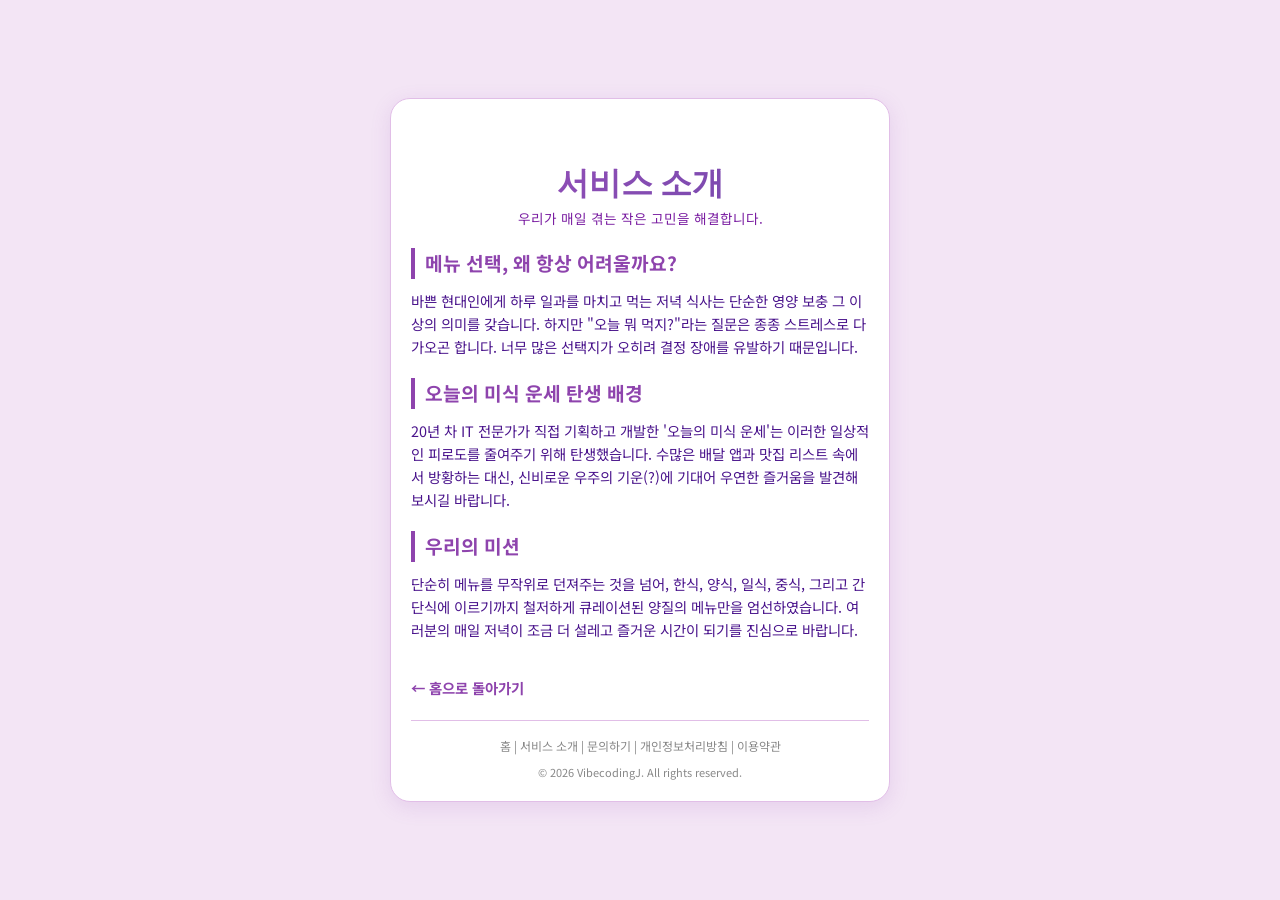
==== about.html @ f7338184 "feat: enhance SEO, content, and utility pages for AdSense approval" ====
<!DOCTYPE html>
<html lang="ko">
<head>
    <meta charset="UTF-8">
    <meta name="viewport" content="width=device-width, initial-scale=1.0">
    <title>서비스 소개 | 오늘의 미식 운세</title>
    <meta name="description" content="오늘의 미식 운세 서비스 소개 페이지입니다. 왜 이 서비스를 만들었는지 알아보세요.">
    <link rel="stylesheet" href="style.css">
    <link rel="preconnect" href="https://fonts.googleapis.com">
    <link rel="preconnect" href="https://fonts.gstatic.com" crossorigin>
    <link href="https://fonts.googleapis.com/css2?family=Noto+Sans+KR:wght@400;700&family=Playfair+Display:wght@700&display=swap" rel="stylesheet">
    <style>
        .privacy-content { text-align: left; line-height: 1.6; color: var(--text-primary); }
        .privacy-content h2 { font-size: 1.2rem; margin: 20px 0 10px; color: var(--primary-color); border-left: 4px solid var(--primary-color); padding-left: 10px; }
        .privacy-content p { margin-bottom: 15px; font-size: 0.9rem; }
        .back-link { display: inline-block; margin-top: 20px; color: var(--primary-color); text-decoration: none; font-weight: bold; font-size: 0.9rem; }
        .back-link:hover { text-decoration: underline; }
    </style>
</head>
<body>
    <div id="bg-elements"></div>
    <div class="container">
        <header>
            <h1>서비스 소개</h1>
            <p>우리가 매일 겪는 작은 고민을 해결합니다.</p>
        </header>
        <main class="privacy-content">
            <h2>메뉴 선택, 왜 항상 어려울까요?</h2>
            <p>바쁜 현대인에게 하루 일과를 마치고 먹는 저녁 식사는 단순한 영양 보충 그 이상의 의미를 갖습니다. 하지만 "오늘 뭐 먹지?"라는 질문은 종종 스트레스로 다가오곤 합니다. 너무 많은 선택지가 오히려 결정 장애를 유발하기 때문입니다.</p>

            <h2>오늘의 미식 운세 탄생 배경</h2>
            <p>20년 차 IT 전문가가 직접 기획하고 개발한 '오늘의 미식 운세'는 이러한 일상적인 피로도를 줄여주기 위해 탄생했습니다. 수많은 배달 앱과 맛집 리스트 속에서 방황하는 대신, 신비로운 우주의 기운(?)에 기대어 우연한 즐거움을 발견해 보시길 바랍니다.</p>

            <h2>우리의 미션</h2>
            <p>단순히 메뉴를 무작위로 던져주는 것을 넘어, 한식, 양식, 일식, 중식, 그리고 간단식에 이르기까지 철저하게 큐레이션된 양질의 메뉴만을 엄선하였습니다. 여러분의 매일 저녁이 조금 더 설레고 즐거운 시간이 되기를 진심으로 바랍니다.</p>
            
            <a href="index.html" class="back-link">← 홈으로 돌아가기</a>
        </main>
        <footer class="site-footer">
            <nav class="footer-nav">
                <a href="index.html">홈</a> | 
                <a href="about.html">서비스 소개</a> | 
                <a href="contact.html">문의하기</a> | 
                <a href="privacy.html" target="_blank" rel="noopener noreferrer">개인정보처리방침</a> | 
                <a href="terms.html" target="_blank" rel="noopener noreferrer">이용약관</a>
            </nav>
            <p style="margin-top: 10px;">© 2026 VibecodingJ. All rights reserved.</p>
        </footer>
    </div>
</body>
</html>
---- style.css ----
:root {
    --primary-color: #8e44ad;
    --secondary-color: #9b59b6;
    --mystic-gradient: linear-gradient(135deg, #9d50bb 0%, #6e48aa 100%);
    --dark-color: #2c003e;
    --light-color: #f3e5f5;
    --white: #ffffff;
    --card-bg: #ffffff;
    --text-primary: #4a148c;
    --text-secondary: #7b1fa2;
    --border-color: #e1bee7;
    --shadow: 0 5px 20px rgba(157, 80, 187, 0.15);
    --transition: all 0.3s ease;
}

[data-theme="dark"] {
    --light-color: #12001a;
    --white: #1e002e;
    --card-bg: #1e002e;
    --text-primary: #e1bee7;
    --text-secondary: #ce93d8;
    --border-color: #4a148c;
    --dark-color: #f3e5f5;
}

* {
    margin: 0;
    padding: 0;
    box-sizing: border-box;
}

body {
    font-family: 'Noto Sans KR', sans-serif;
    background: var(--light-color);
    background-attachment: fixed;
    color: var(--text-primary);
    line-height: 1.4;
    display: flex;
    justify-content: center;
    align-items: center;
    min-height: 100vh;
    padding: 30px 15px; /* 상하 여백 확대 (기존 10px) */
    transition: background 0.5s ease;
    overflow-x: hidden;
}

#bg-elements {
    position: fixed;
    top: 0;
    left: 0;
    width: 100%;
    height: 100%;
    z-index: -1;
    pointer-events: none;
}

.floating-icon {
    position: absolute;
    font-size: 1.5rem;
    opacity: 0.1;
    animation: float 20s linear infinite;
}

@keyframes float {
    0% { transform: translateY(110vh) rotate(0deg); }
    100% { transform: translateY(-10vh) rotate(360deg); }
}

.container {
    position: relative;
    width: 100%;
    max-width: 500px; /* 너비 축소 */
    background-color: var(--white);
    padding: 40px 20px 20px 20px; /* 상단 여백 확대하여 버튼 공간 확보 */
    border-radius: 20px;
    box-shadow: var(--shadow);
    text-align: center;
    border: 1px solid var(--border-color);
    z-index: 1;
}

.top-controls {
    position: absolute;
    top: 15px;
    right: 15px;
    display: flex;
    gap: 8px;
    z-index: 10;
}

.control-btn {
    background: rgba(157, 80, 187, 0.05);
    border: none;
    font-size: 0.9rem;
    cursor: pointer;
    padding: 5px 10px;
    border-radius: 20px;
    line-height: 1;
    color: var(--text-primary);
    border: 1px solid var(--border-color);
}

header {
    margin-bottom: 20px; /* 헤더 간격 축소 */
    padding-top: 20px; /* 버튼 공간 확보 */
}

header h1 {
    font-family: 'Playfair Display', serif;
    font-size: clamp(1.5rem, 6vw, 2rem); /* 폰트 크기 축소 */
    background: var(--mystic-gradient);
    -webkit-background-clip: text;
    -webkit-text-fill-color: transparent;
    margin-bottom: 5px;
    padding: 0 10px; /* 좌우 여백 추가 */
}

header p {
    color: var(--text-secondary);
    font-size: 0.85rem;
}

.card {
    background: var(--card-bg);
    border: 1px solid var(--border-color); /* 테두리 굵기 축소 */
    border-radius: 15px;
    padding: 15px; /* 카드 내부 여백 대폭 축소 */
    margin-bottom: 15px;
    animation: sparkleUp 0.5s ease-out;
    scroll-margin-top: 80px; /* 스크롤 시 상단 여백 확보 */
}

.card.hidden { display: none; }

.fortune-decoration {
    font-size: 0.7rem;
    margin-bottom: 5px;
}

.menu-emoji {
    font-size: 3rem; /* 이모지 크기 복구 */
    margin-bottom: 10px;
}

.card h2 {
    font-size: 1.5rem; /* 제목 크기 축소 */
    margin-bottom: 5px;
}

.category-badge {
    display: inline-block;
    padding: 3px 12px;
    background: var(--mystic-gradient);
    color: white;
    border-radius: 50px;
    font-size: 0.75rem;
    margin-bottom: 10px;
}

.card p {
    font-size: 0.9rem;
}

.lucky-number-section {
    margin-top: 10px;
    padding-top: 10px;
    border-top: 1px dashed var(--border-color);
    font-size: 0.85rem;
}

#lucky-digits {
    display: flex;
    justify-content: center;
    gap: 8px;
    margin-top: 5px;
}

.digit {
    font-size: 1.5rem; /* 숫자 크기 축소 */
    font-weight: 800;
    color: var(--primary-color);
    background: rgba(157, 80, 187, 0.1);
    width: 35px; /* 숫자 박스 크기 축소 */
    height: 35px;
    line-height: 35px;
    border-radius: 8px;
}

.action-section {
    display: flex;
    flex-direction: column;
    align-items: center;
    gap: 8px;
    margin-bottom: 15px;
}

.primary-btn {
    padding: 12px 30px;
    font-size: clamp(1.05rem, 4vw, 1.2rem); 
    font-weight: 800;
    color: white;
    background-color: var(--primary-color);
    border: none;
    border-radius: 50px;
    cursor: pointer;
    box-shadow: 0 5px 15px rgba(142, 68, 173, 0.3);
    transition: var(--transition);
}

.primary-btn:hover {
    background-color: var(--secondary-color);
    transform: translateY(-1px);
}

.secondary-btn {
    padding: 8px 20px;
    font-size: 0.85rem;
    color: var(--primary-color);
    background: transparent;
    border: 1px solid var(--primary-color);
    border-radius: 50px;
}

.filters {
    display: flex;
    justify-content: center;
    gap: 5px;
    flex-wrap: wrap;
    padding-top: 5px;
}

.filter-btn {
    padding: 5px 12px;
    border: 1px solid var(--border-color);
    border-radius: 20px;
    background: transparent;
    color: var(--text-secondary);
    font-size: 0.75rem; /* 필터 버튼 축소 */
}

.filter-btn.active {
    background: var(--dark-color);
    color: var(--white);
    border-color: var(--dark-color);
}

.service-info {
    margin-top: 30px;
    padding: 15px;
    border-top: 1px dashed var(--border-color);
    text-align: left;
}

.service-info .intro {
    font-size: 0.85rem;
    color: var(--text-primary);
    margin-bottom: 10px;
}

.service-info .disclaimer {
    font-size: 0.75rem;
    color: var(--text-secondary);
    font-style: italic;
}

.site-footer {
    margin-top: 20px;
    padding-top: 15px;
    border-top: 1px solid var(--border-color);
    text-align: center;
}

.footer-nav {
    font-size: 12px;
    color: #888;
    line-height: 1.6;
    word-break: keep-all;
}

.site-footer p {
    font-size: 11px;
    color: #888;
}

.site-footer a {
    color: #888;
    text-decoration: none;
}

.site-footer a:hover {
    text-decoration: underline;
}

@keyframes sparkleUp {
    0% { opacity: 0; transform: translateY(10px); }
    100% { opacity: 1; transform: translateY(0); }
}

@media (max-height: 600px) {
    body { align-items: flex-start; padding-top: 30px; }
    .container { margin-bottom: 30px; }
}

@media (max-width: 480px) {
    .container { padding: 50px 15px 15px 15px; } /* 상단 패딩 대폭 확대 */
    header { padding-top: 10px; }
    header h1 { font-size: 1.5rem; }
}
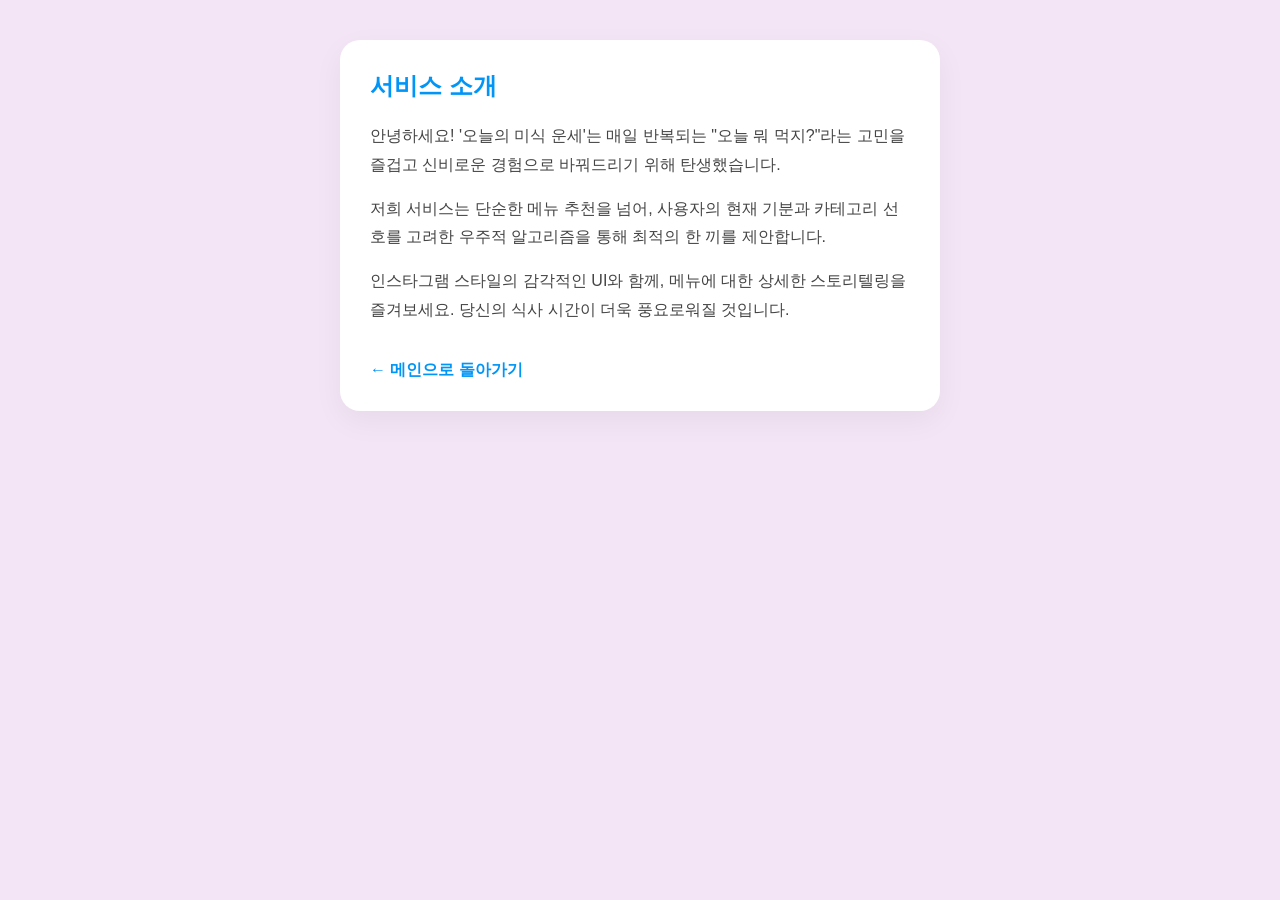
==== commit f39b0075: "feat: enhance content for AdSense, implement policy pages, and fix image update logic" ====
--- a/about.html
+++ b/about.html
@@ -3,49 +3,23 @@
 <head>
     <meta charset="UTF-8">
     <meta name="viewport" content="width=device-width, initial-scale=1.0">
-    <title>서비스 소개 | 오늘의 미식 운세</title>
-    <meta name="description" content="오늘의 미식 운세 서비스 소개 페이지입니다. 왜 이 서비스를 만들었는지 알아보세요.">
+    <title>서비스 소개 - 오늘의 미식 운세</title>
     <link rel="stylesheet" href="style.css">
-    <link rel="preconnect" href="https://fonts.googleapis.com">
-    <link rel="preconnect" href="https://fonts.gstatic.com" crossorigin>
-    <link href="https://fonts.googleapis.com/css2?family=Noto+Sans+KR:wght@400;700&family=Playfair+Display:wght@700&display=swap" rel="stylesheet">
     <style>
-        .privacy-content { text-align: left; line-height: 1.6; color: var(--text-primary); }
-        .privacy-content h2 { font-size: 1.2rem; margin: 20px 0 10px; color: var(--primary-color); border-left: 4px solid var(--primary-color); padding-left: 10px; }
-        .privacy-content p { margin-bottom: 15px; font-size: 0.9rem; }
-        .back-link { display: inline-block; margin-top: 20px; color: var(--primary-color); text-decoration: none; font-weight: bold; font-size: 0.9rem; }
-        .back-link:hover { text-decoration: underline; }
+        body { overflow-y: auto; align-items: flex-start; padding: 40px 20px; }
+        .content-page { background: white; padding: 30px; border-radius: 20px; max-width: 600px; width: 100%; box-shadow: 0 10px 30px rgba(0,0,0,0.05); }
+        h1 { color: var(--primary-color); margin-bottom: 20px; font-size: 24px; }
+        p { line-height: 1.8; margin-bottom: 15px; color: #444; }
+        .back-btn { display: inline-block; margin-top: 20px; color: var(--primary-color); text-decoration: none; font-weight: 600; }
     </style>
 </head>
 <body>
-    <div id="bg-elements"></div>
-    <div class="container">
-        <header>
-            <h1>서비스 소개</h1>
-            <p>우리가 매일 겪는 작은 고민을 해결합니다.</p>
-        </header>
-        <main class="privacy-content">
-            <h2>메뉴 선택, 왜 항상 어려울까요?</h2>
-            <p>바쁜 현대인에게 하루 일과를 마치고 먹는 저녁 식사는 단순한 영양 보충 그 이상의 의미를 갖습니다. 하지만 "오늘 뭐 먹지?"라는 질문은 종종 스트레스로 다가오곤 합니다. 너무 많은 선택지가 오히려 결정 장애를 유발하기 때문입니다.</p>
-
-            <h2>오늘의 미식 운세 탄생 배경</h2>
-            <p>20년 차 IT 전문가가 직접 기획하고 개발한 '오늘의 미식 운세'는 이러한 일상적인 피로도를 줄여주기 위해 탄생했습니다. 수많은 배달 앱과 맛집 리스트 속에서 방황하는 대신, 신비로운 우주의 기운(?)에 기대어 우연한 즐거움을 발견해 보시길 바랍니다.</p>
-
-            <h2>우리의 미션</h2>
-            <p>단순히 메뉴를 무작위로 던져주는 것을 넘어, 한식, 양식, 일식, 중식, 그리고 간단식에 이르기까지 철저하게 큐레이션된 양질의 메뉴만을 엄선하였습니다. 여러분의 매일 저녁이 조금 더 설레고 즐거운 시간이 되기를 진심으로 바랍니다.</p>
-            
-            <a href="index.html" class="back-link">← 홈으로 돌아가기</a>
-        </main>
-        <footer class="site-footer">
-            <nav class="footer-nav">
-                <a href="index.html">홈</a> | 
-                <a href="about.html">서비스 소개</a> | 
-                <a href="contact.html">문의하기</a> | 
-                <a href="privacy.html" target="_blank" rel="noopener noreferrer">개인정보처리방침</a> | 
-                <a href="terms.html" target="_blank" rel="noopener noreferrer">이용약관</a>
-            </nav>
-            <p style="margin-top: 10px;">© 2026 VibecodingJ. All rights reserved.</p>
-        </footer>
+    <div class="content-page">
+        <h1>서비스 소개</h1>
+        <p>안녕하세요! '오늘의 미식 운세'는 매일 반복되는 "오늘 뭐 먹지?"라는 고민을 즐겁고 신비로운 경험으로 바꿔드리기 위해 탄생했습니다.</p>
+        <p>저희 서비스는 단순한 메뉴 추천을 넘어, 사용자의 현재 기분과 카테고리 선호를 고려한 우주적 알고리즘을 통해 최적의 한 끼를 제안합니다.</p>
+        <p>인스타그램 스타일의 감각적인 UI와 함께, 메뉴에 대한 상세한 스토리텔링을 즐겨보세요. 당신의 식사 시간이 더욱 풍요로워질 것입니다.</p>
+        <a href="index.html" class="back-btn">← 메인으로 돌아가기</a>
     </div>
 </body>
 </html>
--- a/style.css
+++ b/style.css
@@ -1,308 +1,286 @@
 :root {
-    --primary-color: #8e44ad;
-    --secondary-color: #9b59b6;
-    --mystic-gradient: linear-gradient(135deg, #9d50bb 0%, #6e48aa 100%);
-    --dark-color: #2c003e;
-    --light-color: #f3e5f5;
-    --white: #ffffff;
+    --insta-bg: #f3e5f5;
     --card-bg: #ffffff;
-    --text-primary: #4a148c;
-    --text-secondary: #7b1fa2;
-    --border-color: #e1bee7;
-    --shadow: 0 5px 20px rgba(157, 80, 187, 0.15);
-    --transition: all 0.3s ease;
+    --text-bold: #262626;
+    --text-light: #8e8e8e;
+    --border-color: #dbdbdb;
+    --primary-color: #0095f6;
+    --accent-color: #ed4956;
+    --soft-shadow: 0 10px 40px rgba(0, 0, 0, 0.1);
+    --skeleton-bg: #efefef;
 }
 
 [data-theme="dark"] {
-    --light-color: #12001a;
-    --white: #1e002e;
-    --card-bg: #1e002e;
-    --text-primary: #e1bee7;
-    --text-secondary: #ce93d8;
-    --border-color: #4a148c;
-    --dark-color: #f3e5f5;
+    --insta-bg: #121212;
+    --card-bg: #1e1e1e;
+    --text-bold: #f5f5f5;
+    --text-light: #a8a8a8;
+    --border-color: #363636;
+    --skeleton-bg: #2a2a2a;
 }
 
 * {
     margin: 0;
     padding: 0;
     box-sizing: border-box;
+    -webkit-tap-highlight-color: transparent;
 }
 
 body {
-    font-family: 'Noto Sans KR', sans-serif;
-    background: var(--light-color);
-    background-attachment: fixed;
-    color: var(--text-primary);
-    line-height: 1.4;
-    display: flex;
+    font-family: -apple-system, BlinkMacSystemFont, "Segoe UI", Roboto, Helvetica, Arial, sans-serif;
+    background-color: var(--insta-bg);
+    color: var(--text-bold);
+    height: 100vh;
+    width: 100vw;
+    display: flex;
+    align-items: center; /* 수직 중앙 */
+    justify-content: center; /* 수평 중앙 */
+    overflow: hidden;
+}
+
+.app-container {
+    width: 100%;
+    max-width: 400px;
+    height: auto;
+    max-height: 96vh;
+    background-color: var(--card-bg);
+    display: flex;
+    flex-direction: column;
+    box-shadow: var(--soft-shadow);
+    border-radius: 24px;
+    overflow: hidden;
+    position: relative;
+    transition: transform 0.3s ease;
+}
+
+/* 모바일 보정 */
+@media (max-width: 480px) {
+    body { padding: 10px; }
+    .app-container { border-radius: 20px; }
+}
+
+/* 헤더 */
+.app-header {
+    height: 48px;
+    padding: 0 16px;
+    display: flex;
+    justify-content: space-between;
+    align-items: center;
+    border-bottom: 1px solid var(--border-color);
+}
+
+.logo {
+    font-family: 'Playfair Display', serif;
+    font-size: 19px;
+    font-weight: 600;
+}
+
+.header-actions { display: flex; gap: 4px; }
+
+.icon-btn {
+    background: none;
+    border: none;
+    font-size: 18px;
+    cursor: pointer;
+    padding: 4px;
+    opacity: 0.7;
+}
+
+/* 스토리 영역 */
+.stories-container {
+    padding: 10px 0;
+    border-bottom: 1px solid var(--border-color);
+    overflow-x: auto;
+    white-space: nowrap;
+}
+.stories-container::-webkit-scrollbar { display: none; }
+
+.filters { display: inline-flex; padding: 0 12px; gap: 12px; }
+
+.filter-btn {
+    background: none;
+    border: none;
+    display: flex;
+    flex-direction: column;
+    align-items: center;
+    gap: 4px;
+    cursor: pointer;
+}
+
+.story-circle {
+    width: 52px;
+    height: 52px;
+    border-radius: 50%;
+    border: 1.5px solid #dbdbdb;
+    display: flex;
+    align-items: center;
     justify-content: center;
-    align-items: center;
-    min-height: 100vh;
-    padding: 30px 15px; /* 상하 여백 확대 (기존 10px) */
-    transition: background 0.5s ease;
-    overflow-x: hidden;
-}
-
-#bg-elements {
+    font-size: 22px;
+    background: var(--insta-bg);
+}
+
+.filter-btn.active .story-circle { border-color: #c13584; padding: 2px; }
+.filter-btn span { font-size: 10px; color: var(--text-light); }
+
+/* 메인 피드 */
+.app-main {
+    flex: 1;
+    overflow-y: auto;
+    display: flex;
+    flex-direction: column;
+}
+
+.insta-card {
+    border-bottom: 1px solid var(--border-color);
+    background: var(--card-bg);
+    animation: fadeIn 0.5s ease;
+}
+
+.insta-card.hidden { display: none; }
+
+.card-header { padding: 8px 12px; display: flex; align-items: center; gap: 8px; }
+.profile-pic {
+    width: 30px;
+    height: 30px;
+    border-radius: 50%;
+    background: linear-gradient(45deg, #f09433, #e6683c, #dc2743, #cc2366, #bc1888);
+    color: white;
+    display: flex;
+    align-items: center;
+    justify-content: center;
+    font-size: 13px;
+}
+.username { font-size: 13px; font-weight: 600; }
+
+.card-image-container {
+    width: 100%;
+    aspect-ratio: 1 / 1;
+    max-height: 32vh;
+    background-color: var(--skeleton-bg);
+    position: relative;
+    overflow: hidden;
+}
+
+/* 스켈레톤 애니메이션 */
+.card-image-container::after {
+    content: "";
+    position: absolute;
+    top: 0; left: 0; width: 100%; height: 100%;
+    background: linear-gradient(90deg, transparent, rgba(255,255,255,0.2), transparent);
+    animation: loading 1.5s infinite;
+}
+
+.menu-image {
+    width: 100%;
+    height: 100%;
+    object-fit: cover;
+    opacity: 0;
+    transition: opacity 0.6s ease;
+    position: relative;
+    z-index: 1;
+}
+.menu-image.loaded { opacity: 1; }
+
+.card-actions { padding: 8px 12px; display: flex; justify-content: space-between; align-items: center; }
+.left-actions { display: flex; gap: 14px; }
+.action-icon { background: none; border: none; font-size: 22px; cursor: pointer; }
+.card-badge { font-size: 10px; font-weight: 700; color: var(--primary-color); }
+
+.card-body { padding: 0 12px 12px; font-size: 14px; }
+.bold { font-weight: 600; margin-right: 4px; }
+
+.description-box {
+    font-size: 12.5px;
+    color: var(--text-light);
+    margin-top: 6px;
+    line-height: 1.5;
+    text-align: left;
+    border-left: 2px solid var(--border-color);
+    padding-left: 10px;
+}
+
+.lucky-number { margin-top: 10px; font-size: 12px; color: var(--text-light); display: flex; align-items: center; gap: 8px; }
+.digits-row { display: flex; gap: 6px; }
+.digit {
+    background: var(--insta-bg);
+    padding: 2px 8px;
+    border-radius: 6px;
+    font-weight: 800; /* 더 굵게 가독성 강화 */
+    color: var(--text-bold);
+}
+
+/* 액션 */
+.action-area { padding: 16px; flex-shrink: 0; }
+.main-cta {
+    width: 100%;
+    padding: 14px;
+    background-color: var(--primary-color);
+    color: white;
+    border: none;
+    border-radius: 10px;
+    font-weight: 600;
+    font-size: 15px;
+    cursor: pointer;
+    transition: transform 0.1s ease, background 0.2s;
+}
+.main-cta:active { transform: scale(0.98); background-color: #0074cc; }
+
+.service-info { padding: 0 16px 8px; text-align: center; }
+.intro { font-size: 11px; color: var(--text-light); }
+
+/* 푸터 */
+.app-footer { padding: 12px 0; text-align: center; border-top: 1px solid var(--border-color); }
+.footer-links { display: flex; justify-content: center; gap: 16px; margin-bottom: 4px; }
+.footer-links a { text-decoration: none; color: var(--text-light); font-size: 11px; font-weight: 500; }
+.copyright { font-size: 10px; color: var(--text-light); }
+
+/* 모달 */
+.modal {
     position: fixed;
-    top: 0;
-    left: 0;
-    width: 100%;
-    height: 100%;
-    z-index: -1;
-    pointer-events: none;
-}
-
-.floating-icon {
-    position: absolute;
-    font-size: 1.5rem;
-    opacity: 0.1;
-    animation: float 20s linear infinite;
-}
-
-@keyframes float {
-    0% { transform: translateY(110vh) rotate(0deg); }
-    100% { transform: translateY(-10vh) rotate(360deg); }
-}
-
-.container {
-    position: relative;
-    width: 100%;
-    max-width: 500px; /* 너비 축소 */
-    background-color: var(--white);
-    padding: 40px 20px 20px 20px; /* 상단 여백 확대하여 버튼 공간 확보 */
-    border-radius: 20px;
-    box-shadow: var(--shadow);
+    top: 0; left: 0; width: 100%; height: 100%;
+    background: rgba(0,0,0,0.5);
+    display: flex;
+    align-items: center;
+    justify-content: center;
+    z-index: 1000;
+    padding: 20px;
+}
+.modal.hidden { display: none; }
+.modal-content {
+    background: var(--card-bg);
+    padding: 24px;
+    border-radius: 16px;
+    width: 100%;
+    max-width: 320px;
     text-align: center;
-    border: 1px solid var(--border-color);
-    z-index: 1;
-}
-
-.top-controls {
-    position: absolute;
-    top: 15px;
-    right: 15px;
-    display: flex;
-    gap: 8px;
-    z-index: 10;
-}
-
-.control-btn {
-    background: rgba(157, 80, 187, 0.05);
-    border: none;
-    font-size: 0.9rem;
-    cursor: pointer;
-    padding: 5px 10px;
-    border-radius: 20px;
-    line-height: 1;
-    color: var(--text-primary);
-    border: 1px solid var(--border-color);
-}
-
-header {
-    margin-bottom: 20px; /* 헤더 간격 축소 */
-    padding-top: 20px; /* 버튼 공간 확보 */
-}
-
-header h1 {
-    font-family: 'Playfair Display', serif;
-    font-size: clamp(1.5rem, 6vw, 2rem); /* 폰트 크기 축소 */
-    background: var(--mystic-gradient);
-    -webkit-background-clip: text;
-    -webkit-text-fill-color: transparent;
-    margin-bottom: 5px;
-    padding: 0 10px; /* 좌우 여백 추가 */
-}
-
-header p {
-    color: var(--text-secondary);
-    font-size: 0.85rem;
-}
-
-.card {
-    background: var(--card-bg);
-    border: 1px solid var(--border-color); /* 테두리 굵기 축소 */
-    border-radius: 15px;
-    padding: 15px; /* 카드 내부 여백 대폭 축소 */
-    margin-bottom: 15px;
-    animation: sparkleUp 0.5s ease-out;
-    scroll-margin-top: 80px; /* 스크롤 시 상단 여백 확보 */
-}
-
-.card.hidden { display: none; }
-
-.fortune-decoration {
-    font-size: 0.7rem;
-    margin-bottom: 5px;
-}
-
-.menu-emoji {
-    font-size: 3rem; /* 이모지 크기 복구 */
-    margin-bottom: 10px;
-}
-
-.card h2 {
-    font-size: 1.5rem; /* 제목 크기 축소 */
-    margin-bottom: 5px;
-}
-
-.category-badge {
-    display: inline-block;
-    padding: 3px 12px;
-    background: var(--mystic-gradient);
+    box-shadow: 0 10px 25px rgba(0,0,0,0.2);
+}
+.modal-content h2 { font-size: 18px; margin-bottom: 12px; color: var(--primary-color); }
+.modal-content div { font-size: 14px; color: var(--text-bold); line-height: 1.6; margin-bottom: 20px; }
+.modal-close-btn {
+    width: 100%;
+    padding: 10px;
+    background: var(--primary-color);
     color: white;
-    border-radius: 50px;
-    font-size: 0.75rem;
-    margin-bottom: 10px;
-}
-
-.card p {
-    font-size: 0.9rem;
-}
-
-.lucky-number-section {
-    margin-top: 10px;
-    padding-top: 10px;
-    border-top: 1px dashed var(--border-color);
-    font-size: 0.85rem;
-}
-
-#lucky-digits {
-    display: flex;
-    justify-content: center;
-    gap: 8px;
-    margin-top: 5px;
-}
-
-.digit {
-    font-size: 1.5rem; /* 숫자 크기 축소 */
-    font-weight: 800;
-    color: var(--primary-color);
-    background: rgba(157, 80, 187, 0.1);
-    width: 35px; /* 숫자 박스 크기 축소 */
-    height: 35px;
-    line-height: 35px;
+    border: none;
     border-radius: 8px;
-}
-
-.action-section {
-    display: flex;
-    flex-direction: column;
-    align-items: center;
-    gap: 8px;
-    margin-bottom: 15px;
-}
-
-.primary-btn {
-    padding: 12px 30px;
-    font-size: clamp(1.05rem, 4vw, 1.2rem); 
-    font-weight: 800;
-    color: white;
-    background-color: var(--primary-color);
-    border: none;
-    border-radius: 50px;
-    cursor: pointer;
-    box-shadow: 0 5px 15px rgba(142, 68, 173, 0.3);
-    transition: var(--transition);
-}
-
-.primary-btn:hover {
-    background-color: var(--secondary-color);
-    transform: translateY(-1px);
-}
-
-.secondary-btn {
-    padding: 8px 20px;
-    font-size: 0.85rem;
-    color: var(--primary-color);
-    background: transparent;
-    border: 1px solid var(--primary-color);
-    border-radius: 50px;
-}
-
-.filters {
-    display: flex;
-    justify-content: center;
-    gap: 5px;
-    flex-wrap: wrap;
-    padding-top: 5px;
-}
-
-.filter-btn {
-    padding: 5px 12px;
-    border: 1px solid var(--border-color);
-    border-radius: 20px;
-    background: transparent;
-    color: var(--text-secondary);
-    font-size: 0.75rem; /* 필터 버튼 축소 */
-}
-
-.filter-btn.active {
-    background: var(--dark-color);
-    color: var(--white);
-    border-color: var(--dark-color);
-}
-
-.service-info {
-    margin-top: 30px;
-    padding: 15px;
-    border-top: 1px dashed var(--border-color);
-    text-align: left;
-}
-
-.service-info .intro {
-    font-size: 0.85rem;
-    color: var(--text-primary);
-    margin-bottom: 10px;
-}
-
-.service-info .disclaimer {
-    font-size: 0.75rem;
-    color: var(--text-secondary);
-    font-style: italic;
-}
-
-.site-footer {
-    margin-top: 20px;
-    padding-top: 15px;
-    border-top: 1px solid var(--border-color);
-    text-align: center;
-}
-
-.footer-nav {
-    font-size: 12px;
-    color: #888;
-    line-height: 1.6;
-    word-break: keep-all;
-}
-
-.site-footer p {
-    font-size: 11px;
-    color: #888;
-}
-
-.site-footer a {
-    color: #888;
-    text-decoration: none;
-}
-
-.site-footer a:hover {
-    text-decoration: underline;
-}
-
-@keyframes sparkleUp {
-    0% { opacity: 0; transform: translateY(10px); }
-    100% { opacity: 1; transform: translateY(0); }
-}
-
-@media (max-height: 600px) {
-    body { align-items: flex-start; padding-top: 30px; }
-    .container { margin-bottom: 30px; }
-}
-
-@media (max-width: 480px) {
-    .container { padding: 50px 15px 15px 15px; } /* 상단 패딩 대폭 확대 */
-    header { padding-top: 10px; }
-    header h1 { font-size: 1.5rem; }
-}
+    font-weight: 600;
+    cursor: pointer;
+}
+
+@keyframes fadeIn {
+    from { opacity: 0; transform: translateY(10px); }
+    to { opacity: 1; transform: translateY(0); }
+}
+
+@keyframes loading {
+    0% { transform: translateX(-100%); }
+    100% { transform: translateX(100%); }
+}
+
+/* 모바일 작은 화면 보정 */
+@media (max-height: 700px) {
+    .story-circle { width: 44px; height: 44px; font-size: 18px; }
+    .card-image-container { max-height: 28vh; }
+    .action-area { padding: 12px 16px; }
+}
